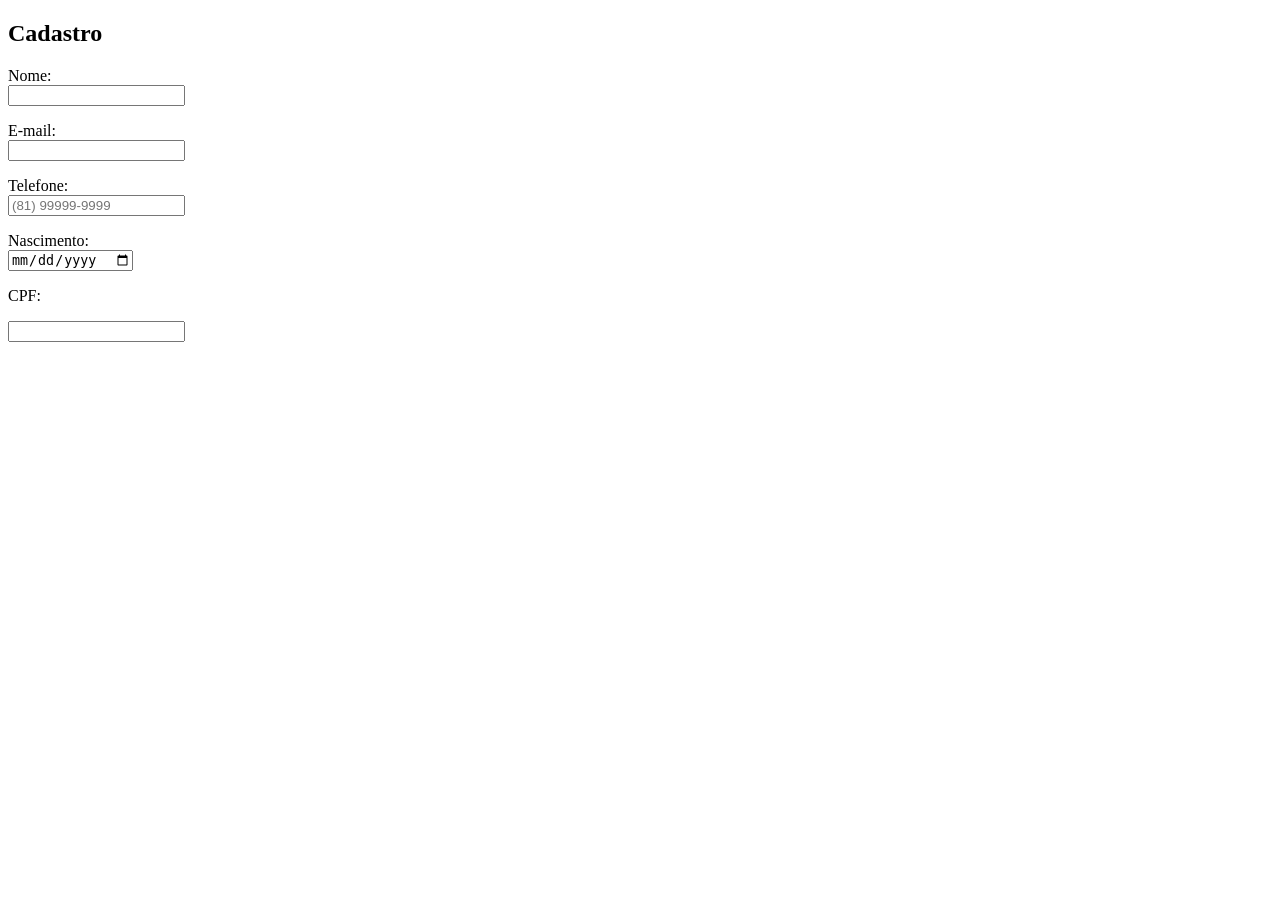
==== cadastro.html @ b37d45c7 "atualizações" ====
<!DOCTYPE html>
<html lang="pt-BR">
<head>
    <meta charset="UTF-8">
    <meta name="viewport" content="width=device-width, initial-scale=1.0">
    <title>Cadastro</title>
</head>
<body>
    <h2>Cadastro</h2>

<form action="#" method="post">
<p><label for="nome">Nome: </label><br>
<input type="text" id="nome" name="nome"></p>
<p><label for="email">E-mail: </label><br>
<input type="email" id="email" name="email"></p>
<p><label for="tel">Telefone:</label><br>
<input type="tel" id="tel" name="tel"
placeholder="(81) 99999-9999"></p>
<p><label for="nasc">Nascimento:</label><br>
<input type="date" id="nasc" name="nasc"></p>
<p><label for="cpf">CPF:</label></p>
<input type="number" id="cpf" name="cpf">
</form>
    
</body>
</html>
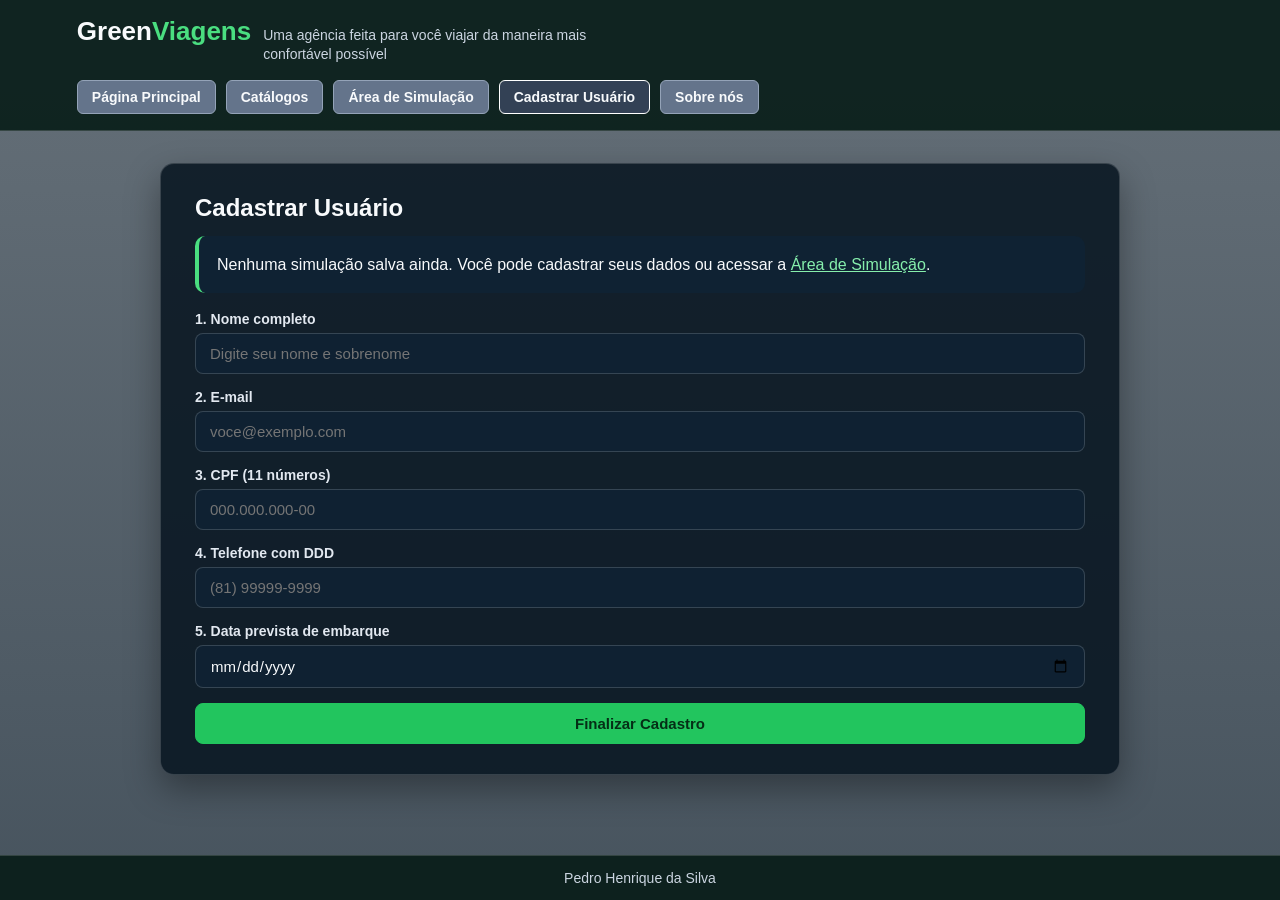
==== commit d0aa8b86: "feito alteração nos esqueletos da pagina" ====
--- a/cadastro.html
+++ b/cadastro.html
@@ -1,26 +1,73 @@
 <!DOCTYPE html>
 <html lang="pt-BR">
+
 <head>
     <meta charset="UTF-8">
     <meta name="viewport" content="width=device-width, initial-scale=1.0">
-    <title>Cadastro</title>
+    <title>Cadastrar Usuário | Green Viagens</title>
+    <link rel="stylesheet" href="style.css">
 </head>
+
 <body>
-    <h2>Cadastro</h2>
+    <header class="cabecalho">
+        <div class="topo-marca">
+            <div class="logo">Green<span>Viagens</span></div>
+            <p class="msg">Uma agência feita para você viajar da maneira mais confortável possível</p>
+        </div>
 
-<form action="#" method="post">
-<p><label for="nome">Nome: </label><br>
-<input type="text" id="nome" name="nome"></p>
-<p><label for="email">E-mail: </label><br>
-<input type="email" id="email" name="email"></p>
-<p><label for="tel">Telefone:</label><br>
-<input type="tel" id="tel" name="tel"
-placeholder="(81) 99999-9999"></p>
-<p><label for="nasc">Nascimento:</label><br>
-<input type="date" id="nasc" name="nasc"></p>
-<p><label for="cpf">CPF:</label></p>
-<input type="number" id="cpf" name="cpf">
-</form>
-    
+        <nav id="conexao" aria-label="Navegação principal">
+            <a href="index.html">Página Principal</a>
+            <a href="catalogo.html">Catálogos</a>
+            <a href="simulador.html">Área de Simulação</a>
+            <a href="cadastro.html" class="ativo">Cadastrar Usuário</a>
+            <a href="sobre.html">Sobre nós</a>
+        </nav>
+    </header>
+
+    <main class="conteudo-principal">
+        <section class="caixa-leitura">
+            <h1>Cadastrar Usuário</h1>
+
+            <div id="resumo-simulacao" class="resumo-box" style="margin-bottom: 18px;"></div>
+
+            <form id="form-cadastro" class="form-padrao" novalidate>
+                <div class="campo-grupo">
+                    <label for="cad-nome">1. Nome completo</label>
+                    <input type="text" id="cad-nome" placeholder="Digite seu nome e sobrenome">
+                </div>
+
+                <div class="campo-grupo">
+                    <label for="cad-email">2. E-mail</label>
+                    <input type="email" id="cad-email" placeholder="voce@exemplo.com">
+                </div>
+
+                <div class="campo-grupo">
+                    <label for="cad-cpf">3. CPF (11 números)</label>
+                    <input type="text" id="cad-cpf" placeholder="000.000.000-00" maxlength="14">
+                </div>
+
+                <div class="campo-grupo">
+                    <label for="cad-telefone">4. Telefone com DDD</label>
+                    <input type="tel" id="cad-telefone" placeholder="(81) 99999-9999" maxlength="15">
+                </div>
+
+                <div class="campo-grupo">
+                    <label for="cad-data">5. Data prevista de embarque</label>
+                    <input type="date" id="cad-data">
+                </div>
+
+                <button type="submit" class="btn-acao">Finalizar Cadastro</button>
+            </form>
+
+            <div id="msg-cadastro" style="display: none; margin-top: 18px;"></div>
+        </section>
+    </main>
+
+    <footer class="rodape">
+        <p>Pedro Henrique da Silva</p>
+    </footer>
+
+
 </body>
+<script src="script.js"></script>
 </html>
--- a/style.css
+++ b/style.css
@@ -0,0 +1,519 @@
+:root {
+    --cor-primaria: #22c55e;
+    --cor-primaria-hover: #4ade80;
+    --cor-destaque-texto: #86efac;
+    --cor-fundo-escuro: rgba(8, 22, 34, 0.88);
+    --cor-card: rgba(15, 35, 52, 0.94);
+    --cor-header: rgba(7, 28, 24, 0.9);
+    --cor-botao-nav: #64748b;
+    --cor-botao-nav-hover: #475569;
+    --cor-texto: #f8fafc;
+    --cor-texto-suave: #cbd5e1;
+    --cor-borda: rgba(255, 255, 255, 0.16);
+}
+
+* {
+    margin: 0;
+    padding: 0;
+    box-sizing: border-box;
+    font-family: 'Segoe UI', Tahoma, Geneva, Verdana, sans-serif;
+}
+
+body {
+    min-height: 100vh;
+    display: flex;
+    flex-direction: column;
+    color: var(--cor-texto);
+    background-image:
+        linear-gradient(rgba(7, 24, 38, 0.62), rgba(7, 24, 38, 0.74)),
+        url('https://images.unsplash.com/photo-1436491865332-7a61a109cc05?auto=format&fit=crop&w=1600&q=80');
+    background-size: cover;
+    background-position: center;
+    background-attachment: fixed;
+}
+
+/* Cabecalho */
+.cabecalho {
+    display: flex;
+    justify-content: space-between;
+    align-items: center;
+    flex-wrap: wrap;
+    gap: 16px 28px;
+    padding: 16px 6%;
+    background-color: var(--cor-header);
+    border-bottom: 1px solid var(--cor-borda);
+}
+
+.topo-marca {
+    display: flex;
+    align-items: baseline;
+    flex-wrap: wrap;
+    gap: 12px;
+}
+
+.logo {
+    font-size: 26px;
+    font-weight: 800;
+    color: var(--cor-texto);
+}
+
+.logo span {
+    color: var(--cor-primaria-hover);
+}
+
+.msg {
+    font-size: 14px;
+    color: var(--cor-texto-suave);
+    max-width: 340px;
+    line-height: 1.35;
+}
+
+/* Navegacao com botoes cinzas */
+#conexao {
+    display: flex;
+    align-items: center;
+    flex-wrap: wrap;
+    gap: 10px;
+}
+
+#conexao a {
+    text-decoration: none;
+    color: var(--cor-texto);
+    font-size: 14px;
+    font-weight: 600;
+    padding: 8px 14px;
+    border-radius: 6px;
+    background-color: var(--cor-botao-nav);
+    border: 1px solid #94a3b8;
+    transition: 0.2s ease;
+}
+
+#conexao a:hover,
+#conexao a:focus {
+    background-color: var(--cor-botao-nav-hover);
+    border-color: #e2e8f0;
+    outline: 2px solid var(--cor-primaria-hover);
+    outline-offset: 2px;
+}
+
+#conexao a.ativo {
+    background-color: #334155;
+    border-color: #ffffff;
+}
+
+/* Conteudo Principal */
+.conteudo-principal {
+    flex: 1;
+    display: flex;
+    flex-direction: column;
+    align-items: center;
+    padding: 32px 6%;
+    gap: 24px;
+}
+
+.caixa-leitura {
+    width: 100%;
+    max-width: 960px;
+    padding: 30px 34px;
+    border-radius: 14px;
+    background-color: var(--cor-fundo-escuro);
+    border: 1px solid var(--cor-borda);
+    box-shadow: 0 14px 34px rgba(0, 0, 0, 0.35);
+}
+
+.caixa-leitura h1,
+.caixa-leitura h2 {
+    margin-bottom: 14px;
+    color: var(--cor-texto);
+}
+
+#apresentacao p {
+    font-size: 19px;
+    line-height: 1.75;
+    color: #f1f5f9;
+}
+
+#apresentacao strong {
+    color: var(--cor-destaque-texto);
+}
+
+.links-rapidos {
+    display: flex;
+    flex-wrap: wrap;
+    gap: 12px;
+    margin-top: 20px;
+}
+
+/* Botoes gerais */
+.btn-acao,
+.btn-secundario {
+    display: inline-block;
+    text-decoration: none;
+    padding: 11px 16px;
+    border-radius: 8px;
+    font-size: 15px;
+    font-weight: 700;
+    cursor: pointer;
+    border: 1px solid var(--cor-primaria);
+    background-color: var(--cor-primaria);
+    color: #052e16;
+    transition: 0.2s ease;
+}
+
+.btn-acao:hover,
+.btn-acao:focus,
+.btn-secundario:hover,
+.btn-secundario:focus {
+    background-color: var(--cor-primaria-hover);
+    outline: 2px solid #ffffff;
+    outline-offset: 2px;
+}
+
+.btn-secundario {
+    background-color: transparent;
+    color: var(--cor-destaque-texto);
+    border-color: var(--cor-destaque-texto);
+}
+
+.btn-secundario:hover,
+.btn-secundario:focus {
+    background-color: rgba(74, 222, 128, 0.15);
+    color: #ffffff;
+}
+
+/* Filtros e contador do Catalogo */
+.filtros-catalogo {
+    display: flex;
+    flex-wrap: wrap;
+    gap: 12px;
+    margin-bottom: 16px;
+}
+
+.filtros-catalogo input,
+.filtros-catalogo select,
+.campo-grupo input,
+.campo-grupo select {
+    padding: 11px 14px;
+    border-radius: 8px;
+    border: 1px solid var(--cor-borda);
+    background-color: var(--cor-card);
+    color: var(--cor-texto);
+    font-size: 15px;
+    flex: 1;
+    min-width: 180px;
+}
+
+.filtros-catalogo input:focus,
+.filtros-catalogo select:focus,
+.campo-grupo input:focus,
+.campo-grupo select:focus {
+    border-color: var(--cor-primaria-hover);
+    outline: 2px solid rgba(74, 222, 128, 0.45);
+}
+
+.barra-contador {
+    display: flex;
+    justify-content: space-between;
+    flex-wrap: wrap;
+    gap: 10px;
+    padding: 12px 16px;
+    margin-bottom: 20px;
+    border-radius: 8px;
+    background-color: var(--cor-card);
+    border-left: 4px solid var(--cor-primaria-hover);
+    font-size: 15px;
+}
+
+/* Cards de Destinos */
+.grid-destinos {
+    display: grid;
+    grid-template-columns: repeat(auto-fit, minmax(250px, 1fr));
+    gap: 18px;
+}
+
+.card-destino {
+    background-color: var(--cor-card);
+    border: 1px solid var(--cor-borda);
+    border-radius: 10px;
+    overflow: hidden;
+    display: flex;
+    flex-direction: column;
+    justify-content: space-between;
+    transition: transform 0.2s ease, border-color 0.2s ease;
+}
+
+.card-destino:hover {
+    transform: translateY(-4px);
+    border-color: var(--cor-primaria-hover);
+}
+
+.card-destino img {
+    width: 100%;
+    height: 155px;
+    object-fit: cover;
+    display: block;
+}
+
+.card-corpo {
+    padding: 16px;
+    display: flex;
+    flex-direction: column;
+    gap: 8px;
+    flex: 1;
+}
+
+.card-destino span {
+    font-size: 12px;
+    color: var(--cor-destaque-texto);
+    font-weight: 700;
+}
+
+.card-destino h3 {
+    color: var(--cor-texto);
+    font-size: 19px;
+}
+
+.card-destino p {
+    color: var(--cor-texto-suave);
+    font-size: 14px;
+    line-height: 1.5;
+    flex: 1;
+}
+
+.preco-destino {
+    font-size: 18px;
+    font-weight: 700;
+    color: var(--cor-primaria-hover);
+}
+
+/* Grade de escolha visual com fotos no Simulador */
+.grid-opcoes-simulador {
+    display: grid;
+    grid-template-columns: repeat(auto-fit, minmax(210px, 1fr));
+    gap: 14px;
+    margin: 12px 0 22px;
+}
+
+.opcao-destino-card {
+    background-color: var(--cor-card);
+    border: 2px solid var(--cor-borda);
+    border-radius: 10px;
+    overflow: hidden;
+    cursor: pointer;
+    text-align: left;
+    color: var(--cor-texto);
+    padding: 0;
+    transition: 0.2s ease;
+}
+
+.opcao-destino-card:hover,
+.opcao-destino-card:focus {
+    border-color: var(--cor-primaria-hover);
+    transform: translateY(-3px);
+    outline: none;
+}
+
+.opcao-destino-card.selecionado {
+    border-color: var(--cor-primaria-hover);
+    box-shadow: 0 0 0 3px rgba(74, 222, 128, 0.35);
+    background-color: rgba(20, 52, 42, 0.96);
+}
+
+.opcao-destino-card img {
+    width: 100%;
+    height: 115px;
+    object-fit: cover;
+    display: block;
+}
+
+.opcao-destino-info {
+    padding: 12px;
+    display: flex;
+    flex-direction: column;
+    gap: 4px;
+}
+
+.opcao-destino-info strong {
+    font-size: 16px;
+    color: #ffffff;
+}
+
+.opcao-destino-info small {
+    font-size: 13px;
+    color: var(--cor-texto-suave);
+}
+
+.opcao-destino-info span {
+    font-size: 15px;
+    font-weight: 700;
+    color: var(--cor-destaque-texto);
+    margin-top: 2px;
+}
+
+/* Formularios e resultados */
+.form-padrao {
+    display: flex;
+    flex-direction: column;
+    gap: 15px;
+}
+
+.campo-grupo {
+    display: flex;
+    flex-direction: column;
+    gap: 6px;
+}
+
+.campo-grupo label {
+    font-weight: 600;
+    color: #e2e8f0;
+    font-size: 14px;
+}
+
+.caixa-resultado,
+.resumo-box,
+.confirmacao-box,
+.erro-box {
+    padding: 16px 18px;
+    border-radius: 10px;
+    background-color: var(--cor-card);
+    border-left: 4px solid var(--cor-primaria-hover);
+    line-height: 1.6;
+}
+
+.erro-box {
+    border-left-color: #f87171;
+    color: #fecaca;
+}
+
+.caixa-resultado strong,
+.resumo-box strong {
+    color: var(--cor-destaque-texto);
+    font-size: 20px;
+}
+
+/* Tabela e lista ordenada na aba Sobre */
+.tabela-pacotes {
+    width: 100%;
+    border-collapse: collapse;
+    margin: 18px 0;
+    background-color: var(--cor-card);
+    border-radius: 8px;
+    overflow: hidden;
+}
+
+.tabela-pacotes th,
+.tabela-pacotes td {
+    padding: 12px 14px;
+    text-align: left;
+    border-bottom: 1px solid var(--cor-borda);
+    font-size: 15px;
+}
+
+.tabela-pacotes th {
+    background-color: rgba(7, 28, 24, 0.95);
+    color: var(--cor-destaque-texto);
+}
+
+.lista-passos {
+    margin: 14px 0 22px 22px;
+    line-height: 1.8;
+    color: #e2e8f0;
+}
+
+/* Perguntas que abrem e fecham na aba Sobre */
+.faq-lista {
+    display: flex;
+    flex-direction: column;
+    gap: 12px;
+    margin-top: 14px;
+}
+
+.faq-item {
+    border-radius: 10px;
+    background-color: var(--cor-card);
+    border: 1px solid var(--cor-borda);
+    overflow: hidden;
+}
+
+.faq-pergunta {
+    width: 100%;
+    background: transparent;
+    border: none;
+    color: var(--cor-texto);
+    font-size: 16px;
+    font-weight: 700;
+    text-align: left;
+    padding: 16px 18px;
+    cursor: pointer;
+    display: flex;
+    justify-content: space-between;
+    align-items: center;
+    gap: 12px;
+}
+
+.faq-pergunta:hover,
+.faq-pergunta:focus {
+    background-color: rgba(255, 255, 255, 0.06);
+    outline: none;
+}
+
+.faq-icone {
+    font-size: 20px;
+    color: var(--cor-destaque-texto);
+    font-weight: 800;
+}
+
+.faq-resposta {
+    display: none;
+    padding: 12px 18px 16px;
+    color: #e2e8f0;
+    font-size: 15px;
+    line-height: 1.65;
+    border-top: 1px solid rgba(255, 255, 255, 0.08);
+}
+
+.faq-item.aberto .faq-resposta {
+    display: block;
+}
+
+/* Rodape */
+.rodape {
+    padding: 14px 6%;
+    text-align: center;
+    font-size: 14px;
+    color: var(--cor-texto-suave);
+    background-color: var(--cor-header);
+    border-top: 1px solid var(--cor-borda);
+}
+
+/* Responsividade ate 600px */
+@media (max-width: 600px) {
+    .cabecalho {
+        padding: 14px 5%;
+    }
+
+    .topo-marca {
+        flex-direction: column;
+        gap: 4px;
+    }
+
+    #conexao a {
+        width: 100%;
+        text-align: center;
+    }
+
+    .caixa-leitura {
+        padding: 20px;
+    }
+
+    #apresentacao p {
+        font-size: 17px;
+        line-height: 1.65;
+    }
+
+    .tabela-pacotes th,
+    .tabela-pacotes td {
+        padding: 9px 10px;
+        font-size: 13px;
+    }
+}
